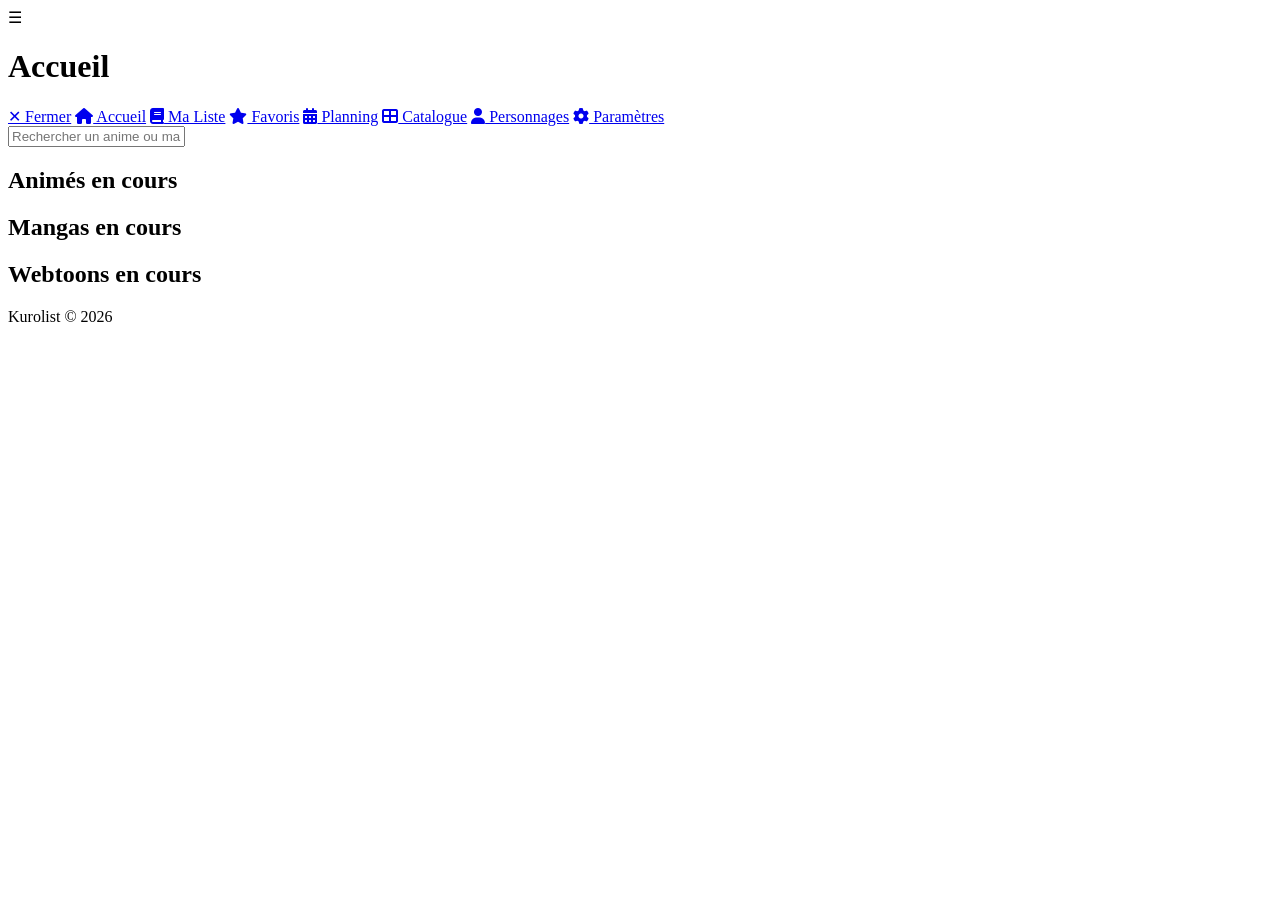
==== index.html @ 9b882214 "Create index.html" ====
<!DOCTYPE html>    <html lang="fr">    
<head>    
<meta charset="UTF-8">    
<meta name="viewport" content="width=device-width, initial-scale=1.0">    
<title>Accueil - Kurolist</title>    
<link rel="stylesheet" href="style.css">    
<link rel="stylesheet" href="https://cdnjs.cloudflare.com/ajax/libs/font-awesome/6.5.0/css/all.min.css">
</head>    
<body>    
<header>    
    <div class="header-top">    
        <div class="menu-hamburger" id="hamburger">&#9776;</div>    
        <h1>Accueil</h1>    
    </div>    
    
    <nav id="side-menu" class="side-menu">
    <a href="#" id="close-menu" class="close-btn">✕ Fermer</a>

    <a href="index.html"><i class="fa-solid fa-house"></i> Accueil</a>
    <a href="mylist.html"><i class="fa-solid fa-book"></i> Ma Liste</a>
    <a href="favorites.html"><i class="fa-solid fa-star"></i> Favoris</a>
    <a href="planning.html"><i class="fa-solid fa-calendar-days"></i> Planning</a>
    <a href="catalogue.html"><i class="fa-solid fa-table-cells-large"></i> Catalogue</a>
    <a href="characters.html"><i class="fa-solid fa-user"></i> Personnages</a>
    <a href="settings.html"><i class="fa-solid fa-gear"></i> Paramètres</a>
</nav>

<div id="search-area">    
<input type="text" id="search" placeholder="Rechercher un anime ou manga...">

</div>    
</header>    
<main>    
    <h2>Animés en cours</h2>    
    <section id="airing-section"></section>    
    <h2>Mangas en cours</h2>    
    <section id="manga-section"></section>    
    <h2>Webtoons en cours</h2>    
    <section id="webtoon-section"></section>    
</main>    <footer>    
    <p>Kurolist © 2026</p>    
</footer>    <script src="common.js"></script>
<script src="script.js"></script>   

</body>    
</html>
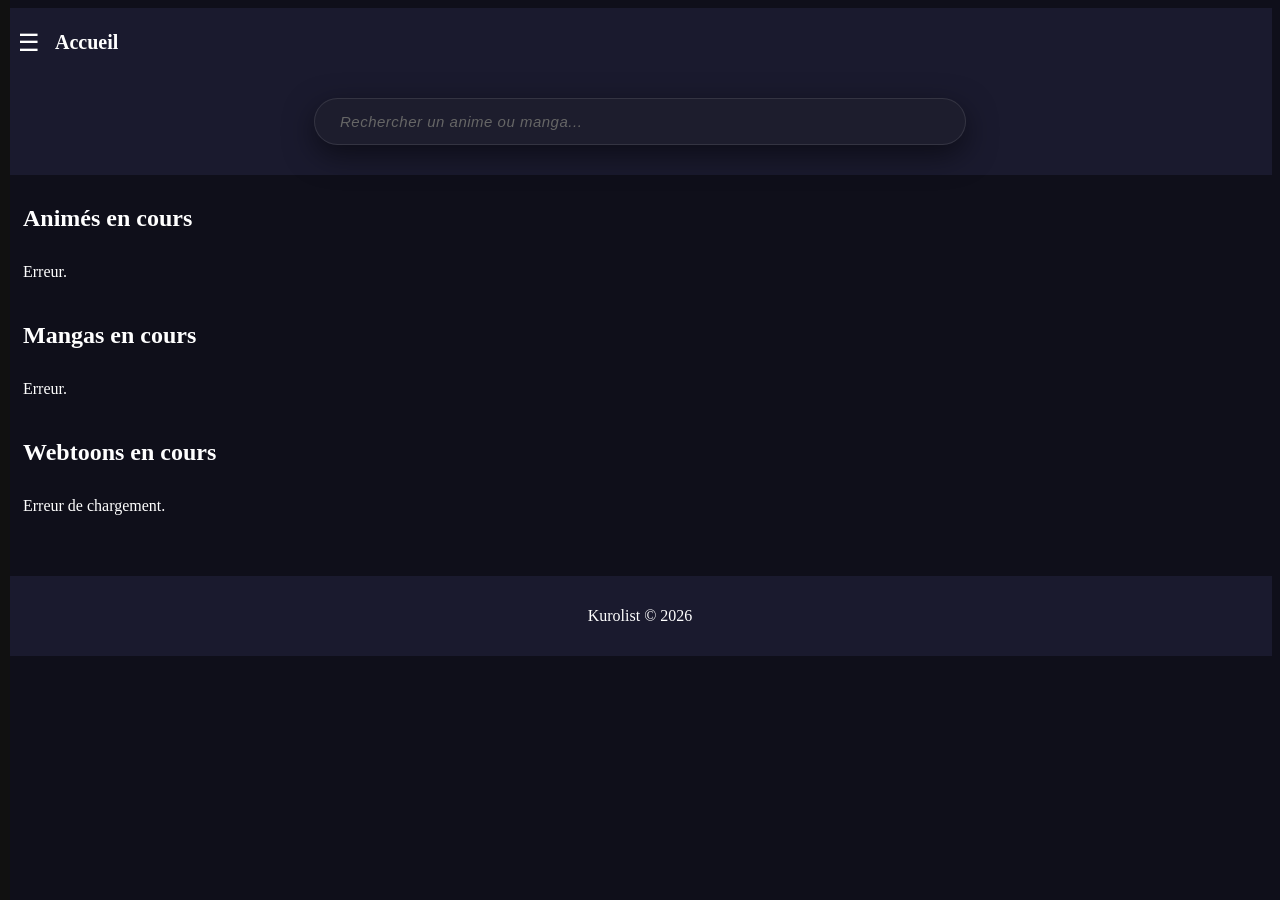
==== commit 6270c979: "Update index.html" ====
--- a/index.html
+++ b/index.html
@@ -5,6 +5,7 @@
 <title>Accueil - Kurolist</title>    
 <link rel="stylesheet" href="style.css">    
 <link rel="stylesheet" href="https://cdnjs.cloudflare.com/ajax/libs/font-awesome/6.5.0/css/all.min.css">
+<link rel="icon" href="logo.svg">
 </head>    
 <body>    
 <header>    
--- a/style.css
+++ b/style.css
@@ -0,0 +1,941 @@
+/* RESET */
+
+{
+margin: 0;
+padding: 0;
+box-sizing: border-box;
+font-family: Arial, sans-serif;
+}
+
+
+/* BODY */
+body {
+background-color: #0f0f1a;
+color: white;
+}
+
+/* HEADER */
+header {
+background-color: #1a1a2e;
+padding: 10px;
+display: flex;
+flex-direction: column;
+gap: 10px;
+position: relative;
+z-index: 5000;
+}
+
+.header-top {
+display: flex;
+align-items: center;
+gap: 15px;
+}
+
+h1 {
+font-size: 20px;
+}
+
+/* HAMBURGER */
+.menu-hamburger {
+font-size: 24px;
+cursor: pointer;
+position: relative;
+z-index: 6000;
+}
+
+/* ===================== /
+/ SIDE MENU /
+/ ===================== */
+.side-menu {
+position: fixed;
+top: 0;
+left: -250px;
+width: 220px;
+height: 100%;
+background-color: #111;
+display: flex;
+flex-direction: column;
+padding: 20px;
+transition: 0.3s;
+z-index: 9999;
+}
+
+.side-menu.open {
+left: 0;
+}
+
+.side-menu a {
+color: white;
+text-decoration: none;
+margin: 10px 0;
+}
+
+/* ===================== /
+/ SEARCH /
+/ ===================== */
+/* ===================== /
+/ SEARCH /
+/ ===================== */
+#search-area {
+    display: flex;
+    justify-content: center;
+    padding: 20px 0;
+    width: 100%;
+}
+
+#search,
+#catalogue-search {
+    width: 90%;
+    max-width: 600px;
+    padding: 14px 25px;
+    border-radius: 30px;
+    border: 1px solid rgba(255, 255, 255, 0.1);
+    outline: none;
+
+    /* Effet sombre profond avec glassmorphism */
+    background: rgba(31, 31, 46, 0.8);
+    backdrop-filter: blur(10px);
+    
+    color: white;    
+    font-size: 15px;    
+    letter-spacing: 0.5px;
+
+    /* Transition fluide pour l'ombre et la bordure */
+    transition: all 0.4s cubic-bezier(0.175, 0.885, 0.32, 1.275);
+    box-shadow: 0 10px 30px rgba(0, 0, 0, 0.5);
+}
+
+#search::placeholder,
+#catalogue-search::placeholder {
+    color: #666;
+    font-style: italic;
+}
+
+#search:focus,
+#catalogue-search:focus {
+    transform: translateY(-2px);
+    background: rgba(31, 31, 46, 1);
+    
+    /* Bordure lumineuse dégradée au focus */
+    border-color: #00adb5;
+    
+    /* Lueur extérieure stylée */
+    box-shadow: 0 0 20px rgba(0, 173, 181, 0.4), 
+                0 15px 40px rgba(0, 0, 0, 0.6);
+}
+
+/* MAIN */
+main {
+padding: 15px;
+}
+
+/* TITRES */
+h2 {
+margin: 15px 0;
+}
+
+/* ANIME CARD */
+.anime-card {
+background-color: #1f1f2e;
+border-radius: 12px;
+margin-bottom: 15px;
+overflow: hidden;
+display: flex;
+gap: 10px;
+transition: 0.3s;
+}
+
+.anime-card:hover {
+transform: scale(1.02);
+}
+
+.anime-card img {
+width: 120px;
+height: auto;
+object-fit: cover;
+}
+
+.anime-info {
+padding: 10px;
+display: flex;
+flex-direction: column;
+gap: 5px;
+}
+
+.anime-info h3 {
+font-size: 16px;
+}
+
+/* BUTTONS */
+.buttons {
+margin-top: 10px;
+display: flex;
+gap: 10px;
+}
+
+button {
+padding: 6px 10px;
+border: none;
+border-radius: 6px;
+cursor: pointer;
+transition: 0.3s;
+}
+
+button:hover {
+transform: translateY(-2px);
+}
+
+/* LIST */
+button:nth-child(1) {
+background-color: #00adb5;
+color: white;
+}
+
+/* FAVORITE */
+button:nth-child(2) {
+background-color: #ff5722;
+color: white;
+}
+
+/* REMOVE */
+.anime-info button {
+margin-top: 10px;
+background-color: red;
+color: white;
+}
+
+/* FOOTER */
+footer {
+text-align: center;
+padding: 15px;
+background-color: #1a1a2e;
+margin-top: 20px;
+}
+
+/* ===================== /
+/ CALENDAR /
+/ ===================== */
+.calendar-grid {
+display: grid;
+grid-template-columns: repeat(7, 1fr);
+gap: 10px;
+overflow-x: auto;
+position: relative;
+z-index: 1;
+}
+
+.day-column {
+background-color: #1f1f2e;
+padding: 8px;
+border-radius: 10px;
+min-width: 150px;
+}
+
+.day-column h2 {
+text-align: center;
+font-size: 14px;
+}
+
+/* CARD */
+.calendar-card {
+background-color: #2a2a3d;
+border-radius: 8px;
+margin-bottom: 8px;
+padding: 5px;
+text-align: center;
+cursor: pointer;
+transition: 0.2s;
+}
+
+.calendar-card:hover {
+transform: scale(1.05);
+}
+
+.calendar-card img {
+width: 100%;
+border-radius: 6px;
+}
+
+.calendar-card p {
+font-size: 11px;
+margin-top: 5px;
+}
+
+/* SELECT */
+select {
+padding: 6px;
+border-radius: 5px;
+margin-top: 5px;
+background-color: #1f1f2e;
+color: white;
+border: none;
+}
+
+/* ===================== /
+/ LIST TABLE /
+/ ===================== */
+.mylist-table {
+width: 100%;
+border-collapse: collapse;
+margin-top: 10px;
+background-color: #1f1f2e;
+border-radius: 10px;
+overflow: hidden;
+}
+
+.mylist-table th,
+.mylist-table td {
+padding: 8px;
+text-align: center;
+border-bottom: 1px solid #2a2a3d;
+font-size: 14px;
+}
+
+.mylist-table th {
+background-color: #2a2a3d;
+}
+
+.mylist-table tr:hover {
+background-color: #2e2e45;
+}
+
+.table-img {
+width: 50px;
+border-radius: 6px;
+}
+
+.mylist-table button {
+background-color: red;
+color: white;
+}
+
+/* ===================== /
+/ FILTER BUTTONS /
+/ ===================== */
+.filter-buttons {
+display: flex;
+flex-wrap: wrap;
+gap: 10px;
+margin-bottom: 15px;
+justify-content: center;
+}
+
+.filter-buttons button {
+padding: 8px 16px;
+border-radius: 25px;
+background: linear-gradient(135deg, #00adb5, #008b8b);
+color: white;
+font-weight: bold;
+}
+
+.filter-buttons button.active {
+background: linear-gradient(135deg, #ff5722, #e94560);
+}
+
+/* ===================== /
+/ SELECT STATUT /
+/ ===================== */
+.anime-info select {
+padding: 8px 12px;
+border-radius: 20px;
+background: #1a1a2e;
+color: white;
+border: 1px solid #00adb5;
+}
+
+/* ===================== /
+/ HORIZONTAL SCROLL /
+/ ===================== */
+#airing-section,
+#manga-section,
+#webtoon-section {
+display: flex;
+gap: 12px;
+overflow-x: auto;
+padding-bottom: 10px;
+}
+
+#airing-section .anime-card,
+#manga-section .anime-card,
+#webtoon-section .anime-card {
+min-width: 180px;
+flex-direction: column;
+}
+
+#airing-section .anime-card img,
+#manga-section .anime-card img,
+#webtoon-section .anime-card img {
+height: 220px;
+width: 100%;
+object-fit: cover;
+}
+
+/* ===================== /
+/ SEARCH MODE (VERTICAL) /
+/ ===================== */
+body.search-mode #airing-section {
+flex-direction: column;
+}
+
+body.search-mode #airing-section .anime-card {
+width: 100%;
+max-width: 600px;
+flex-direction: row;
+}
+
+body.search-mode #airing-section .anime-card img {
+width: 120px;
+height: 160px;
+}
+/* ===================== /
+/ 🔥 FILTRES TYPE (ANIME / MANGA / WEBTOON) /
+/ ===================== *
+.search-filters-container {
+display: flex;
+align-items: center;
+gap: 15px;
+padding: 10px;
+}
+
+.filters {
+display: flex;
+align-items: center;
+}
+
+.filter-block {
+display: flex;
+align-items: center;
+gap: 10px;
+}
+
+.filter-block h3 {
+margin: 0;
+margin-right: 10px;
+}
+
+.search-container input {
+padding: 10px;
+border-radius: 8px;
+border: 1px solid #ccc;
+}
+.type-btn {
+display: inline-block;
+padding: 8px 14px;
+border-radius: 20px;
+border: 2px solid #ccc;
+cursor: pointer;
+transition: 0.3s;
+font-weight: 500;
+user-select: none;
+}
+
+.type-btn input {
+display: none;
+}
+
+.type-btn span {
+pointer-events: none;
+}
+
+/* Effet au survol */
+.type-btn:hover {
+background-color: #f0f0f0;
+}
+
+/* Quand c'est coché */
+.type-btn input:checked + span {
+color: white;
+}
+
+.type-btn input:checked {
+display: none;
+}
+
+.type-btn:has(input:checked) {
+background-color: black;
+border-color: black;
+color: white;
+}
+
+/* Petit effet moderne /
+.type-btn:active {
+transform: scale(0.95);
+}
+/ CONTENEUR */
+.search-filters-container {
+display: flex;
+align-items: center;
+justify-content: space-between;
+padding: 10px;
+gap: 15px;
+}
+
+/* FILTRES */
+.filter-block {
+display: flex;
+align-items: center;
+gap: 10px;
+}
+
+.filter-block h3 {
+margin-right: 10px;
+}
+
+/* BOUTONS */
+.type-btn {
+display: inline-block;
+padding: 8px 14px;
+border-radius: 20px;
+border: 2px solid #444;
+background-color: #1e1e1e;
+color: #ccc;
+cursor: pointer;
+transition: 0.3s;
+font-weight: 500;
+user-select: none;
+}
+
+.type-btn input {
+display: none;
+}
+
+/* HOVER */
+.type-btn:hover {
+background-color: #2a2a2a;
+border-color: #666;
+}
+
+/* CHECKED /
+.type-btn:has(input:checked) {
+background-color: #4a6cf7; / bleu moderne */
+border-color: #4a6cf7;
+color: white;
+}
+
+/* ACTIVE */
+.type-btn:active {
+transform: scale(0.95);
+}
+@media (max-width: 768px) {
+
+/* Conteneur global */    
+.search-filters-container {    
+    padding: 10px;    
+}    
+
+/* Barre de recherche */    
+.search-container input {    
+    width: 100%;    
+    font-size: 16px;    
+}    
+
+/* Titre + filtres */    
+.filter-block {    
+    justify-content: center;    
+    flex-wrap: wrap;    
+    gap: 8px;    
+}    
+
+/* Titre "Type" */    
+.filter-block h3 {    
+    width: 100%;    
+    text-align: center;    
+    margin-bottom: 5px;    
+}    
+
+/* Boutons */    
+.type-btn {    
+    padding: 8px 12px;    
+    font-size: 14px;    
+}
+
+}
+.search-filters-container {
+display: flex;
+flex-direction: column;
+gap: 10px;
+padding: 10px;
+}
+
+/* Barre de recherche */
+.search-container input {
+width: 100%;
+padding: 10px;
+border-radius: 8px;
+border: 1px solid #ccc;
+}
+
+/* Ligne des boutons /
+.filter-block {
+display: flex;
+flex-direction: row;
+align-items: center;
+gap: 10px;
+flex-wrap: nowrap; / 🔥 empêche de passer à la ligne /
+overflow-x: auto;  / 🔥 scroll horizontal */
+padding-bottom: 5px;
+}
+
+/* Cache la scrollbar (optionnel) */
+.filter-block::-webkit-scrollbar {
+display: none;
+}
+
+/* Titre */
+.filter-block h3 {
+margin-right: 10px;
+white-space: nowrap;
+}
+
+/* Boutons */
+.type-btn {
+display: inline-block;
+padding: 8px 14px;
+border-radius: 20px;
+border: 2px solid #444;
+background-color: #1e1e1e;
+color: #ccc;
+cursor: pointer;
+transition: 0.3s;
+font-weight: 500;
+user-select: none;
+white-space: nowrap;
+}
+
+.type-btn input {
+display: none;
+}
+
+/* Hover */
+.type-btn:hover {
+background-color: #2a2a2a;
+}
+
+/* Sélection */
+.type-btn:has(input:checked) {
+background-color: #4a6cf7;
+border-color: #4a6cf7;
+color: white;
+}
+/* ===================== */
+/* SETTINGS */
+/* ===================== */
+
+.settings-section {
+    background-color: #1f1f2e;
+    padding: 15px;
+    border-radius: 12px;
+}
+
+.switch {
+    display: flex;
+    align-items: center;
+    gap: 10px;
+    cursor: pointer;
+}
+
+.switch input {
+    display: none;
+}
+
+.slider {
+    width: 45px;
+    height: 24px;
+    background-color: #555;
+    border-radius: 30px;
+    position: relative;
+    transition: 0.3s;
+}
+
+.slider::before {
+    content: "";
+    width: 18px;
+    height: 18px;
+    background-color: white;
+    border-radius: 50%;
+    position: absolute;
+    top: 3px;
+    left: 3px;
+    transition: 0.3s;
+}
+
+.switch input:checked + .slider {
+    background-color: #00adb5;
+}
+
+.switch input:checked + .slider::before {
+    transform: translateX(21px);
+}
+
+.label-text {
+    font-size: 14px;
+}
+/* Style pour les résultats personnages */
+.characters-grid {
+    display: flex;
+    flex-direction: column;
+    gap: 15px;
+    max-width: 800px;
+    margin: 0 auto;
+}
+
+.characters-grid .anime-card {
+    align-items: flex-start;
+}
+
+.characters-grid .anime-info p {
+    margin: 2px 0;
+}
+
+.character-card {
+    cursor: pointer;
+    transition: transform 0.2s;
+}
+
+.character-card:hover {
+    transform: scale(1.02);
+    border-color: #ff4500;
+}
+
+.status-msg {
+    font-size: 0.8em;
+    color: #ff4500;
+    font-style: italic;
+}
+
+.extra-info p {
+    margin: 5px 0;
+    animation: fadeIn 0.5s;
+}
+
+@keyframes fadeIn {
+    from { opacity: 0; }
+    to { opacity: 1; }
+}
+body.search-mode #airing-section .anime-card {
+    width: 100%;
+    max-width: 600px;
+    flex-direction: row;
+}
+/* --- PAGE ACTUALITÉS --- */
+.news-grid {
+    display: flex;
+    flex-direction: column;
+    gap: 20px;
+    max-width: 900px;
+    margin: 0 auto;
+    padding: 10px;
+}
+
+.news-card {
+    display: flex;
+    background-color: #1f1f2e;
+    border-radius: 12px;
+    overflow: hidden;
+    gap: 15px;
+    border: 1px solid #2a2a3d;
+    transition: 0.3s;
+}
+
+.news-card:hover {
+    transform: translateY(-3px);
+    border-color: #00adb5;
+}
+
+.news-image img {
+    width: 150px;
+    height: 100%;
+    object-fit: cover;
+}
+
+.news-content {
+    padding: 15px;
+    display: flex;
+    flex-direction: column;
+    justify-content: center;
+}
+
+.news-date {
+    font-size: 11px;
+    color: #00adb5;
+    text-transform: uppercase;
+    font-weight: bold;
+    margin-bottom: 5px;
+}
+
+.news-content h3 {
+    font-size: 18px;
+    margin-bottom: 10px;
+    color: white;
+}
+
+.news-content p {
+    font-size: 14px;
+    color: #ccc;
+    margin-bottom: 15px;
+    display: -webkit-box;
+    -webkit-line-clamp: 2; /* Limite à 2 lignes */
+    -webkit-box-orient: vertical;
+    overflow: hidden;
+}
+
+.read-more {
+    color: #ff5722;
+    text-decoration: none;
+    font-weight: bold;
+    font-size: 13px;
+}
+
+/* Amélioration des cartes Catalogue */
+.card-header {
+    display: flex;
+    justify-content: space-between;
+    align-items: flex-start;
+    gap: 10px;
+}
+
+.status-badge {
+    background: rgba(0, 173, 181, 0.2);
+    color: #00adb5;
+    font-size: 10px;
+    padding: 2px 6px;
+    border-radius: 4px;
+    white-space: nowrap;
+}
+
+.source-tag {
+    font-size: 12px;
+    color: #888;
+    font-weight: bold;
+}
+
+.loader {
+    text-align: center;
+    padding: 50px;
+    font-style: italic;
+    color: #00adb5;
+}
+
+/* Grille pour le catalogue (plusieurs cartes par ligne sur PC) */
+@media (min-width: 900px) {
+    #catalogue-results {
+        display: grid;
+        grid-template-columns: repeat(auto-fill, minmax(350px, 1fr));
+        gap: 20px;
+    }
+}
+#catalogue-results {
+  display: grid;
+  grid-template-columns: repeat(auto-fill, minmax(160px, 1fr));
+  gap: 12px;
+  align-items: stretch;
+}
+.anime-card {
+  display: flex;
+  flex-direction: column;
+}
+
+.anime-info {
+  display: flex;
+  flex-direction: column;
+  flex: 1;
+}
+
+.buttons {
+  margin-top: auto;
+}
+#favorites-container,
+#favorites-results,
+#results {
+    display: grid;
+    grid-template-columns: repeat(auto-fill, minmax(160px, 1fr));
+    gap: 12px;
+    width: 100%;
+}
+.favorites-page #favorites-section {
+    display: grid;
+    grid-template-columns: repeat(auto-fill, minmax(160px, 1fr));
+    gap: 12px;
+    padding: 10px;
+}
+.mylist-page #mylist-section {
+  display: grid;
+  grid-template-columns: repeat(auto-fill, minmax(160px, 1fr));
+  gap: 12px;
+  padding: 10px;
+}
+.filter-buttons {
+  display: flex;
+  flex-wrap: wrap;
+  gap: 8px;
+  padding: 10px;
+  justify-content: center;
+}
+
+/* style de base des boutons */
+.filter-buttons button {
+  background: #1a1a2e;
+  color: #fff;
+  border: 1px solid rgba(0, 173, 181, 0.3);
+  padding: 8px 12px;
+  border-radius: 10px;
+  cursor: pointer;
+  font-size: 13px;
+  transition: 0.2s ease;
+}
+
+/* hover */
+.filter-buttons button:hover {
+  background: #00adb5;
+  color: #fff;
+}
+
+/* bouton actif */
+.filter-buttons button.active {
+  background: #00adb5;
+  border-color: #00adb5;
+}
+.favorites-page .anime-card,
+.mylist-page .anime-card {
+  display: flex;
+  flex-direction: column;
+  width: 160px;
+}
+.favorites-page .anime-card img,
+.mylist-page .anime-card img {
+  width: 100%;
+  height: 220px;
+  object-fit: cover;
+  border-radius: 8px;
+}
+.favorites-page .anime-info,
+.mylist-page .anime-info {
+  display: flex;
+  flex-direction: column;
+  gap: 4px;
+  font-size: 12px;
+}
+
+.favorites-page .anime-info h3,
+.mylist-page .anime-info h3 {
+  font-size: 13px;
+  margin: 5px 0;
+}
+.favorites-page #favorites-section,
+.mylist-page #mylist-section {
+  display: grid;
+  grid-template-columns: repeat(auto-fill, minmax(160px, 1fr));
+  gap: 12px;
+  padding: 10px;
+}
+.side-menu a {
+  display: flex;
+  align-items: center;
+  gap: 10px;
+}
+
+.side-menu i {
+  width: 18px;
+  text-align: center;
+  opacity: 0.9;
+  }
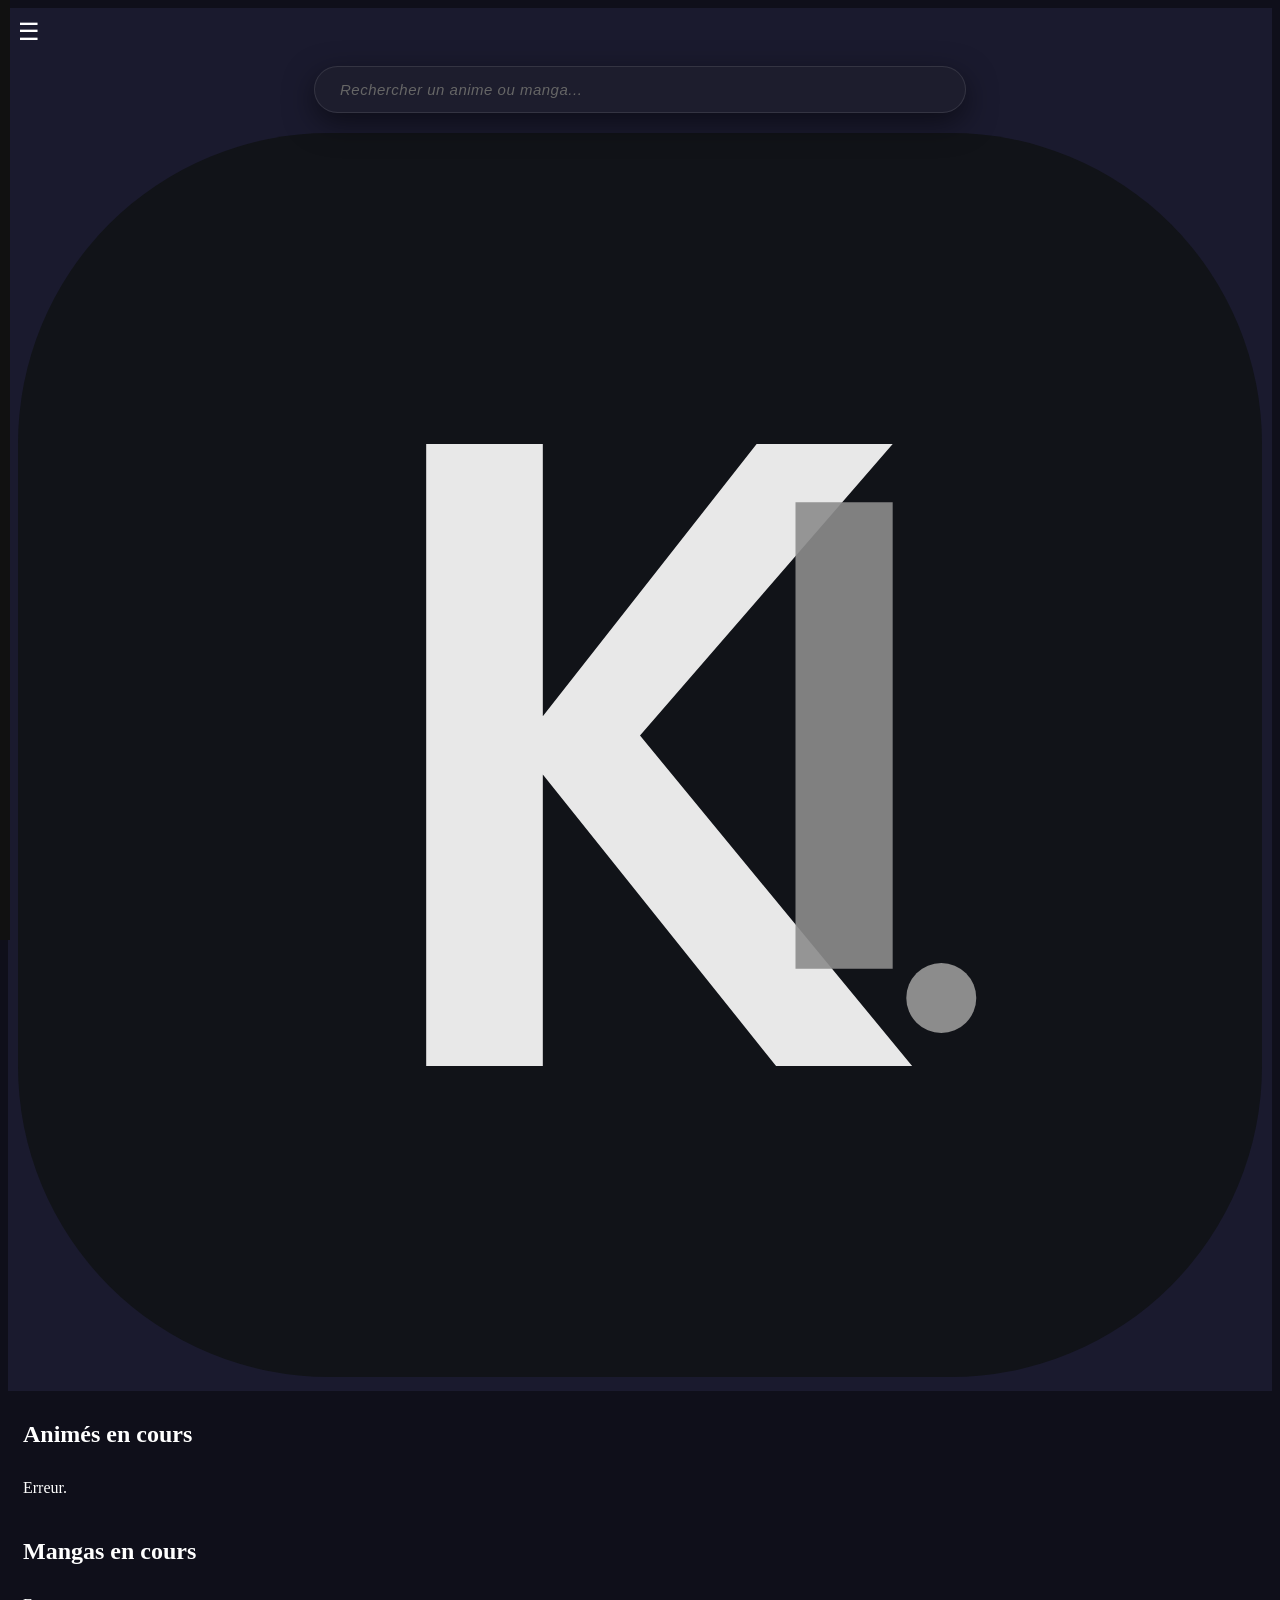
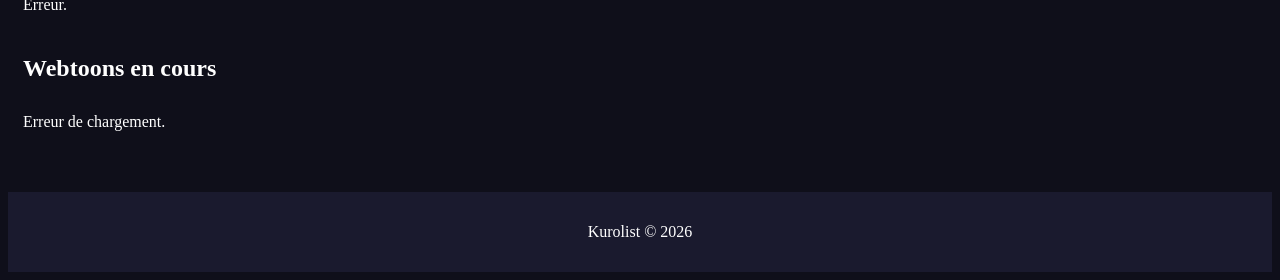
==== commit c0a48272: "Update index.html" ====
--- a/index.html
+++ b/index.html
@@ -8,29 +8,29 @@
 <link rel="icon" href="logo.svg">
 </head>    
 <body>    
-<header>    
-    <div class="header-top">    
-        <div class="menu-hamburger" id="hamburger">&#9776;</div>    
-        <h1>Accueil</h1>    
-    </div>    
+<header class="site-header">
+    <div class="header-row">
+        <div class="menu-hamburger" id="hamburger">&#9776;</div>
+        
+        <div id="search-area">
+            <input type="text" id="search" placeholder="Rechercher un anime ou manga...">
+        </div>
+        
+        <img src="logo.svg" alt="Kurolist" class="site-logo">
+    </div>
     
     <nav id="side-menu" class="side-menu">
-    <a href="#" id="close-menu" class="close-btn">✕ Fermer</a>
-
-    <a href="index.html"><i class="fa-solid fa-house"></i> Accueil</a>
-    <a href="mylist.html"><i class="fa-solid fa-book"></i> Ma Liste</a>
-    <a href="favorites.html"><i class="fa-solid fa-star"></i> Favoris</a>
-    <a href="planning.html"><i class="fa-solid fa-calendar-days"></i> Planning</a>
-    <a href="catalogue.html"><i class="fa-solid fa-table-cells-large"></i> Catalogue</a>
-    <a href="characters.html"><i class="fa-solid fa-user"></i> Personnages</a>
-    <a href="settings.html"><i class="fa-solid fa-gear"></i> Paramètres</a>
-</nav>
-
-<div id="search-area">    
-<input type="text" id="search" placeholder="Rechercher un anime ou manga...">
-
-</div>    
-</header>    
+        <a href="#" id="close-menu" class="close-btn">✕ Fermer</a>
+        
+        <a href="index.html"><i class="fa-solid fa-house"></i> Accueil</a>
+        <a href="mylist.html"><i class="fa-solid fa-book"></i> Ma Liste</a>
+        <a href="favorites.html"><i class="fa-solid fa-star"></i> Favoris</a>
+        <a href="planning.html"><i class="fa-solid fa-calendar-days"></i> Planning</a>
+        <a href="catalogue.html"><i class="fa-solid fa-table-cells-large"></i> Catalogue</a>
+        <a href="characters.html"><i class="fa-solid fa-user"></i> Personnages</a>
+        <a href="settings.html"><i class="fa-solid fa-gear"></i> Paramètres</a>
+    </nav>
+</header>
 <main>    
     <h2>Animés en cours</h2>    
     <section id="airing-section"></section>    
